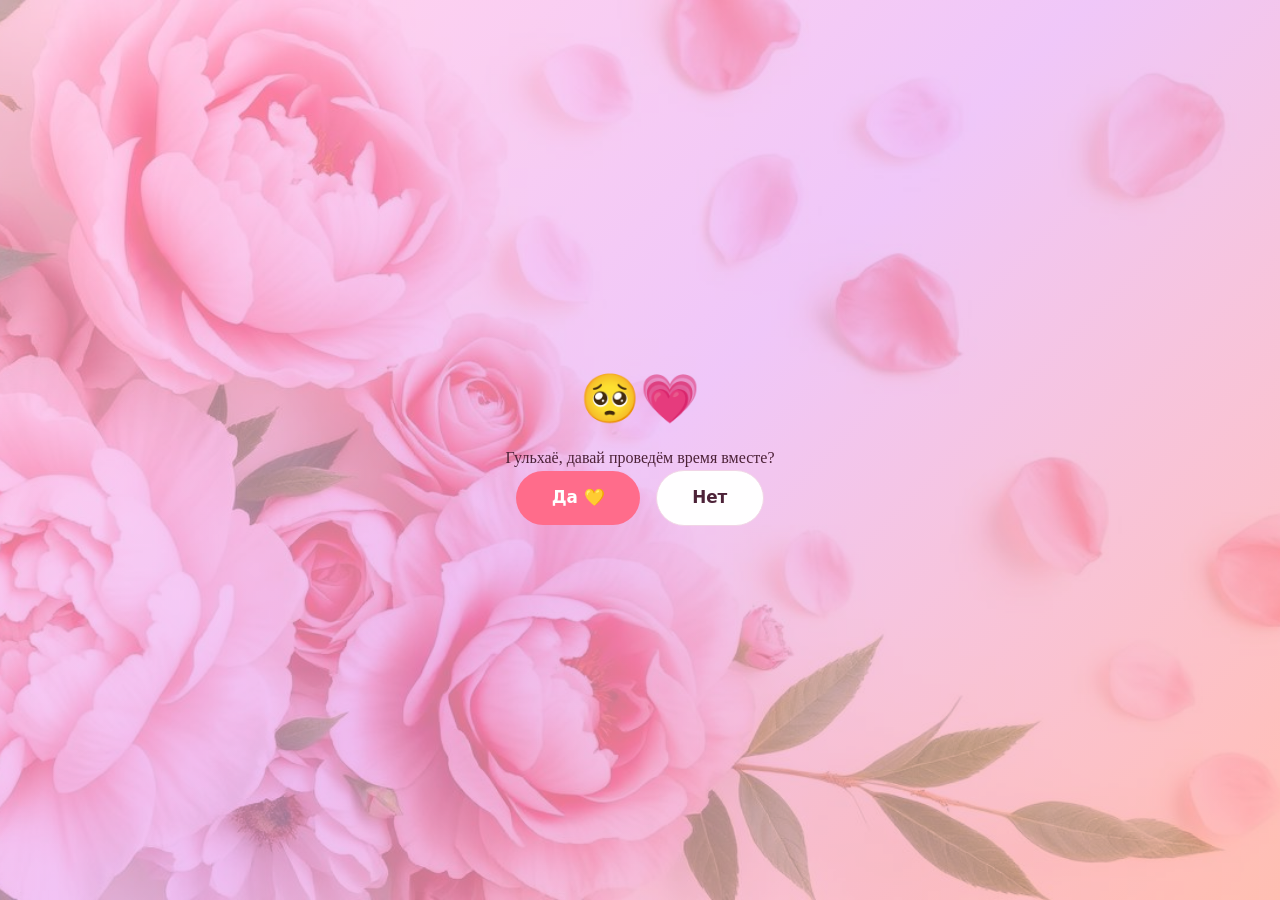
==== index.html @ dde7d089 "Add playful yes/no landing page as the site entry point Replaces the old backend-placeholder index w" ====
<!doctype html>
<html lang="ru">
<head>
  <meta charset="utf-8" />
  <meta name="viewport" content="width=device-width, initial-scale=1" />
  <title>Гульхаё, у меня вопрос…</title>
  <link rel="stylesheet" href="css2" />
  <link rel="stylesheet" href="styles-BQKTOYHW.css" />
  <style>
    html, body { margin: 0; height: 100%; overflow: hidden; }
    .ask-buttons { position: relative; }
    .ask-btn {
      appearance: none;
      border: none;
      font: inherit;
      font-size: 1.05rem;
      font-weight: 600;
      padding: .9rem 2.2rem;
      border-radius: 999px;
      cursor: pointer;
      transition: transform .15s ease, box-shadow .15s ease;
    }
    #yes-btn {
      background: var(--coral);
      color: #fff;
      box-shadow: var(--shadow-soft);
    }
    #yes-btn:hover { transform: scale(1.05); }
    #no-btn {
      background: var(--card);
      color: var(--foreground);
      border: 1px solid var(--border);
      transition: top .2s ease, left .2s ease;
    }
    #no-btn.is-fleeing { position: fixed; z-index: 20; }
  </style>
</head>
<body>
  <div class="min-h-screen font-sans text-foreground">
    <header class="relative overflow-hidden min-h-screen flex items-center">
      <div aria-hidden="true" class="absolute inset-0 -z-10" style="background:var(--gradient-romantic)"></div>
      <img src="flowers-AbJLmTm8.jpg" alt="" width="1536" height="768" class="absolute inset-0 -z-10 h-full w-full object-cover opacity-40 mix-blend-multiply" />
      <div class="mx-auto max-w-2xl px-6 py-20 text-center">
        <div style="font-size: 3rem; line-height: 1;">🥺💗</div>
        <h1 class="mt-6 text-4xl leading-[1.15] sm:text-5xl" style="font-family:var(--font-display)">Гульхаё, давай проведём время вместе?</h1>
        <div class="mt-10 flex items-center justify-center gap-4 ask-buttons">
          <button type="button" id="yes-btn" class="ask-btn">Да 💛</button>
          <button type="button" id="no-btn" class="ask-btn">Нет</button>
        </div>
      </div>
    </header>
  </div>

  <script>
    const noBtn = document.getElementById('no-btn');
    const yesBtn = document.getElementById('yes-btn');
    const margin = 16;

    function flee() {
      const rect = noBtn.getBoundingClientRect();
      const maxX = Math.max(margin, window.innerWidth - rect.width - margin);
      const maxY = Math.max(margin, window.innerHeight - rect.height - margin);
      const x = margin + Math.random() * (maxX - margin);
      const y = margin + Math.random() * (maxY - margin);
      noBtn.classList.add('is-fleeing');
      noBtn.style.left = `${x}px`;
      noBtn.style.top = `${y}px`;
    }

    noBtn.addEventListener('pointerenter', flee);
    noBtn.addEventListener('click', (event) => {
      event.preventDefault();
      flee();
    });
    window.addEventListener('resize', () => {
      if (noBtn.classList.contains('is-fleeing')) flee();
    });

    yesBtn.addEventListener('click', () => {
      window.location.href = 'date.html';
    });
  </script>
</body>
</html>
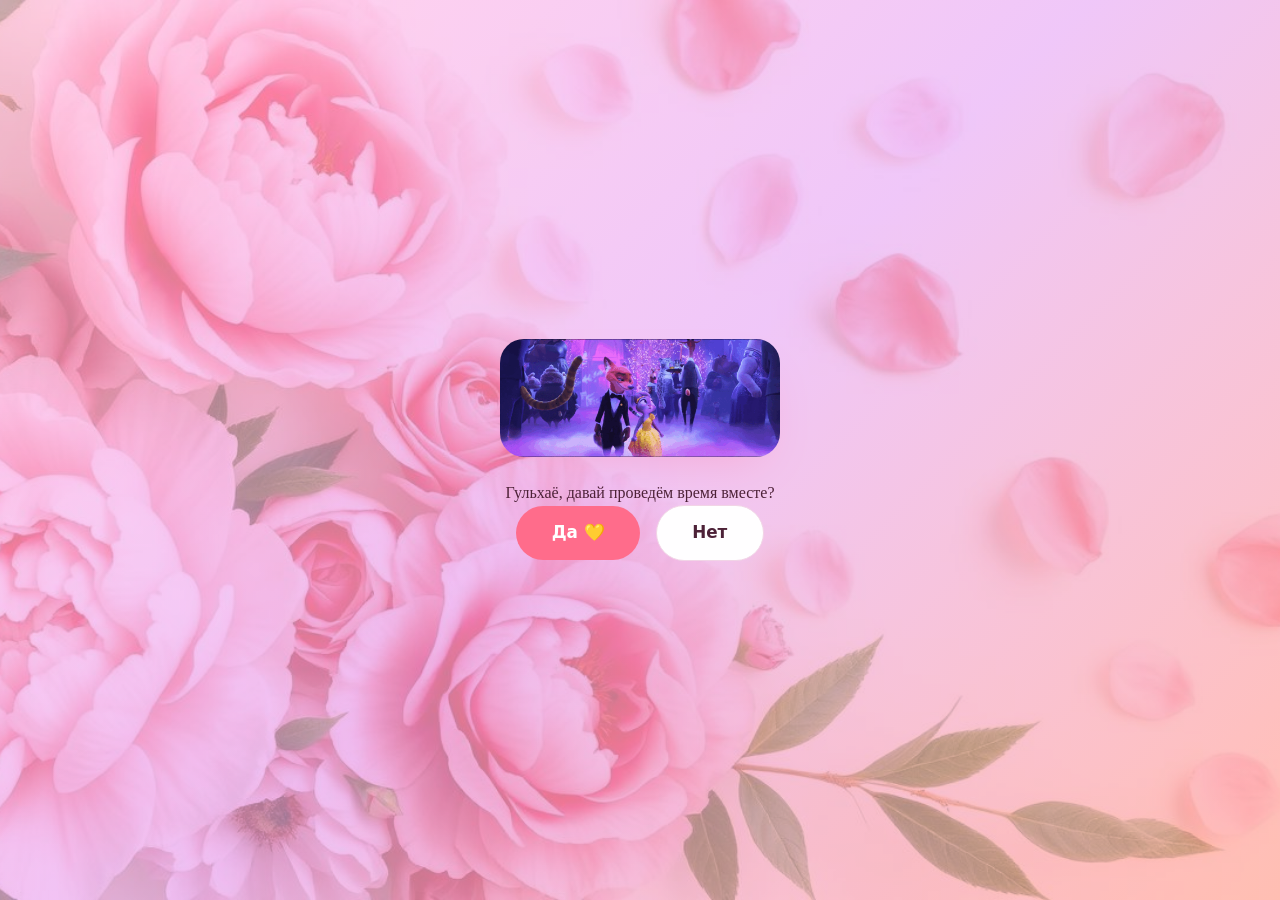
==== commit 4a4c5672: "Drop the date.html headline, enlarge the intro paragraph, swap landing emoji for a Zootopia gif date" ====
--- a/index.html
+++ b/index.html
@@ -41,7 +41,7 @@
       <div aria-hidden="true" class="absolute inset-0 -z-10" style="background:var(--gradient-romantic)"></div>
       <img src="flowers-AbJLmTm8.jpg" alt="" width="1536" height="768" class="absolute inset-0 -z-10 h-full w-full object-cover opacity-40 mix-blend-multiply" />
       <div class="mx-auto max-w-2xl px-6 py-20 text-center">
-        <div style="font-size: 3rem; line-height: 1;">🥺💗</div>
+        <img src="zootopia-dance.gif" alt="Nick and Judy dancing together" style="max-width: 280px; width: 100%; border-radius: 1.5rem; box-shadow: var(--shadow-soft);" />
         <h1 class="mt-6 text-4xl leading-[1.15] sm:text-5xl" style="font-family:var(--font-display)">Гульхаё, давай проведём время вместе?</h1>
         <div class="mt-10 flex items-center justify-center gap-4 ask-buttons">
           <button type="button" id="yes-btn" class="ask-btn">Да 💛</button>
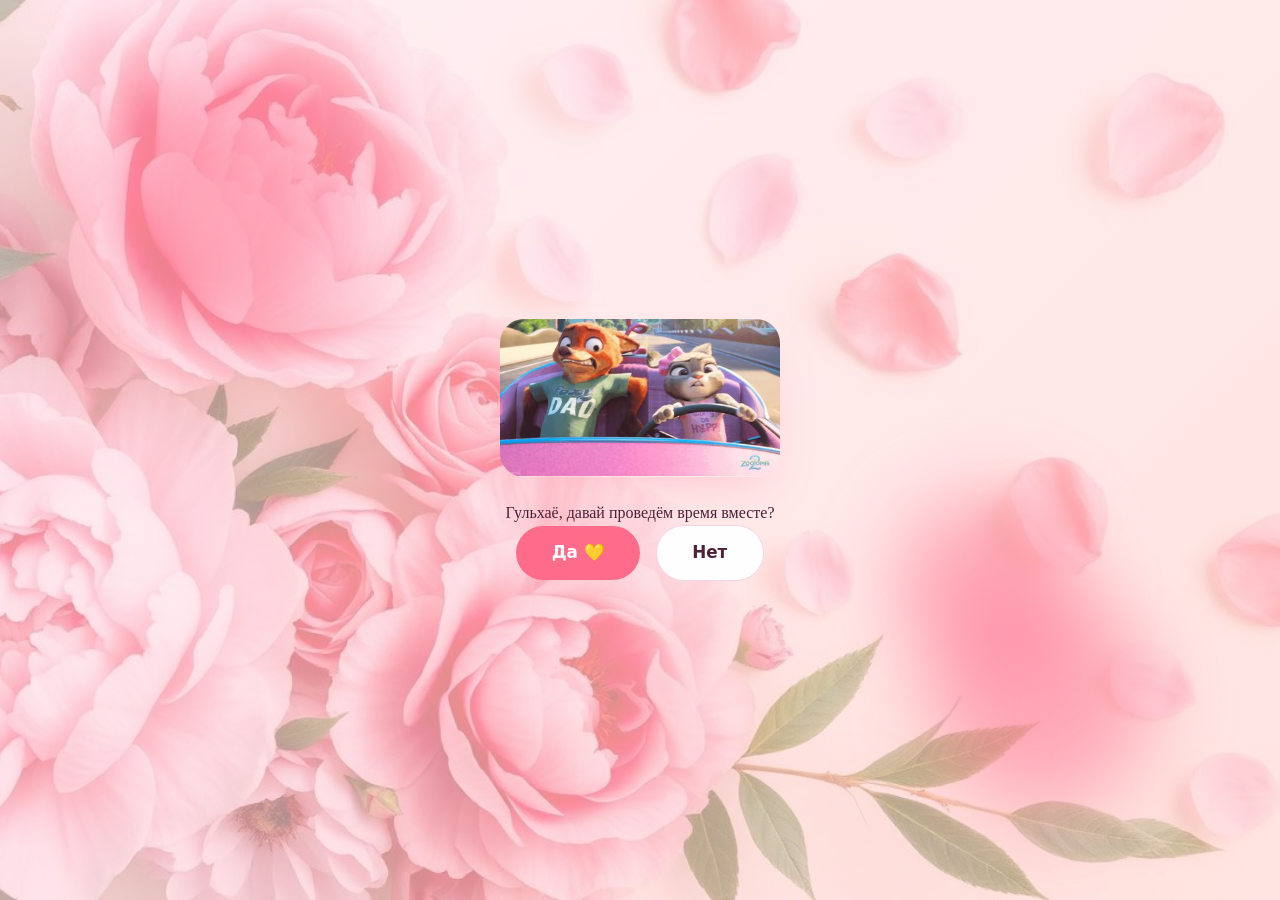
==== commit 45eed72e: "Swap landing GIF for a compressed video loop, add soft glow background effect The Zootopia gif was 1" ====
--- a/index.html
+++ b/index.html
@@ -8,6 +8,27 @@
   <link rel="stylesheet" href="styles-BQKTOYHW.css" />
   <style>
     html, body { margin: 0; height: 100%; overflow: hidden; }
+    .glow-blob {
+      position: absolute;
+      border-radius: 50%;
+      filter: blur(40px);
+      background: color-mix(in oklab, var(--coral) 50%, transparent);
+      animation: float-blob 9s ease-in-out infinite;
+      z-index: -5;
+    }
+    .glow-blob.b1 { width: 260px; height: 260px; top: 8%; left: 8%; }
+    .glow-blob.b2 { width: 220px; height: 220px; bottom: 10%; right: 10%; animation-delay: -3s; }
+    .glow-blob.b3 { width: 180px; height: 180px; top: 55%; left: 70%; animation-delay: -6s; }
+    @keyframes float-blob {
+      0%, 100% { transform: translate(0, 0) scale(1); }
+      50% { transform: translate(20px, -25px) scale(1.08); }
+    }
+    .hero-video {
+      max-width: 280px;
+      width: 100%;
+      border-radius: 1.5rem;
+      box-shadow: var(--shadow-soft);
+    }
     .ask-buttons { position: relative; }
     .ask-btn {
       appearance: none;
@@ -38,10 +59,16 @@
 <body>
   <div class="min-h-screen font-sans text-foreground">
     <header class="relative overflow-hidden min-h-screen flex items-center">
-      <div aria-hidden="true" class="absolute inset-0 -z-10" style="background:var(--gradient-romantic)"></div>
+      <div aria-hidden="true" class="absolute inset-0 -z-10" style="background:linear-gradient(135deg, #fff0f5, #ffe4e1)"></div>
       <img src="flowers-AbJLmTm8.jpg" alt="" width="1536" height="768" class="absolute inset-0 -z-10 h-full w-full object-cover opacity-40 mix-blend-multiply" />
+      <div aria-hidden="true" class="glow-blob b1"></div>
+      <div aria-hidden="true" class="glow-blob b2"></div>
+      <div aria-hidden="true" class="glow-blob b3"></div>
       <div class="mx-auto max-w-2xl px-6 py-20 text-center">
-        <img src="zootopia-dance.gif" alt="Nick and Judy dancing together" style="max-width: 280px; width: 100%; border-radius: 1.5rem; box-shadow: var(--shadow-soft);" />
+        <video class="hero-video" autoplay muted loop playsinline preload="auto" aria-label="Nick and Judy driving together">
+          <source src="zootopia-driving.webm" type="video/webm" />
+          <source src="zootopia-driving.mp4" type="video/mp4" />
+        </video>
         <h1 class="mt-6 text-4xl leading-[1.15] sm:text-5xl" style="font-family:var(--font-display)">Гульхаё, давай проведём время вместе?</h1>
         <div class="mt-10 flex items-center justify-center gap-4 ask-buttons">
           <button type="button" id="yes-btn" class="ask-btn">Да 💛</button>
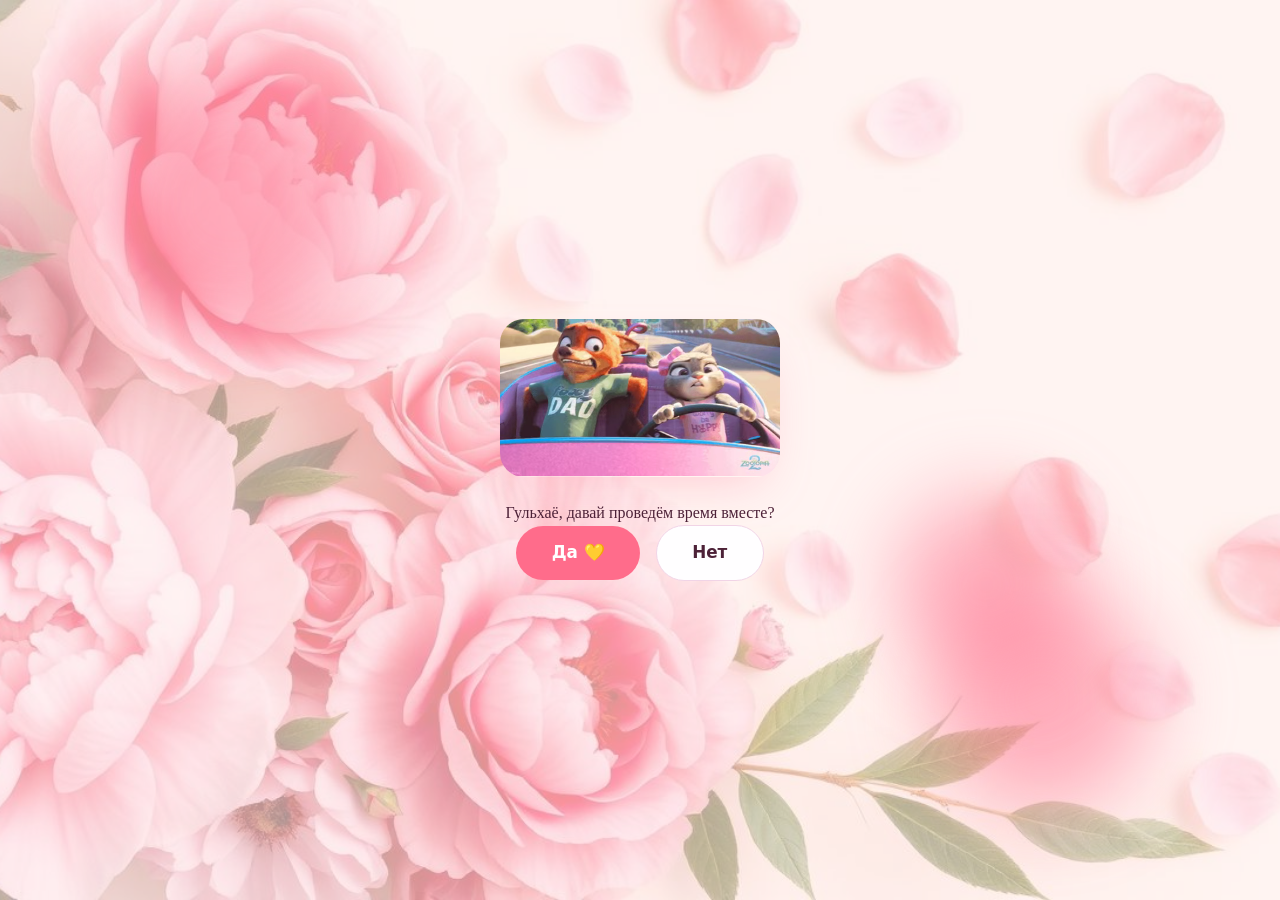
==== commit 81e02e9c: "Use a flat pink background (#FFF4F2) on the landing page instead of the gradient Co-Authored-By: Cla" ====
--- a/index.html
+++ b/index.html
@@ -59,7 +59,7 @@
 <body>
   <div class="min-h-screen font-sans text-foreground">
     <header class="relative overflow-hidden min-h-screen flex items-center">
-      <div aria-hidden="true" class="absolute inset-0 -z-10" style="background:linear-gradient(135deg, #fff0f5, #ffe4e1)"></div>
+      <div aria-hidden="true" class="absolute inset-0 -z-10" style="background:#FFF4F2"></div>
       <img src="flowers-AbJLmTm8.jpg" alt="" width="1536" height="768" class="absolute inset-0 -z-10 h-full w-full object-cover opacity-40 mix-blend-multiply" />
       <div aria-hidden="true" class="glow-blob b1"></div>
       <div aria-hidden="true" class="glow-blob b2"></div>
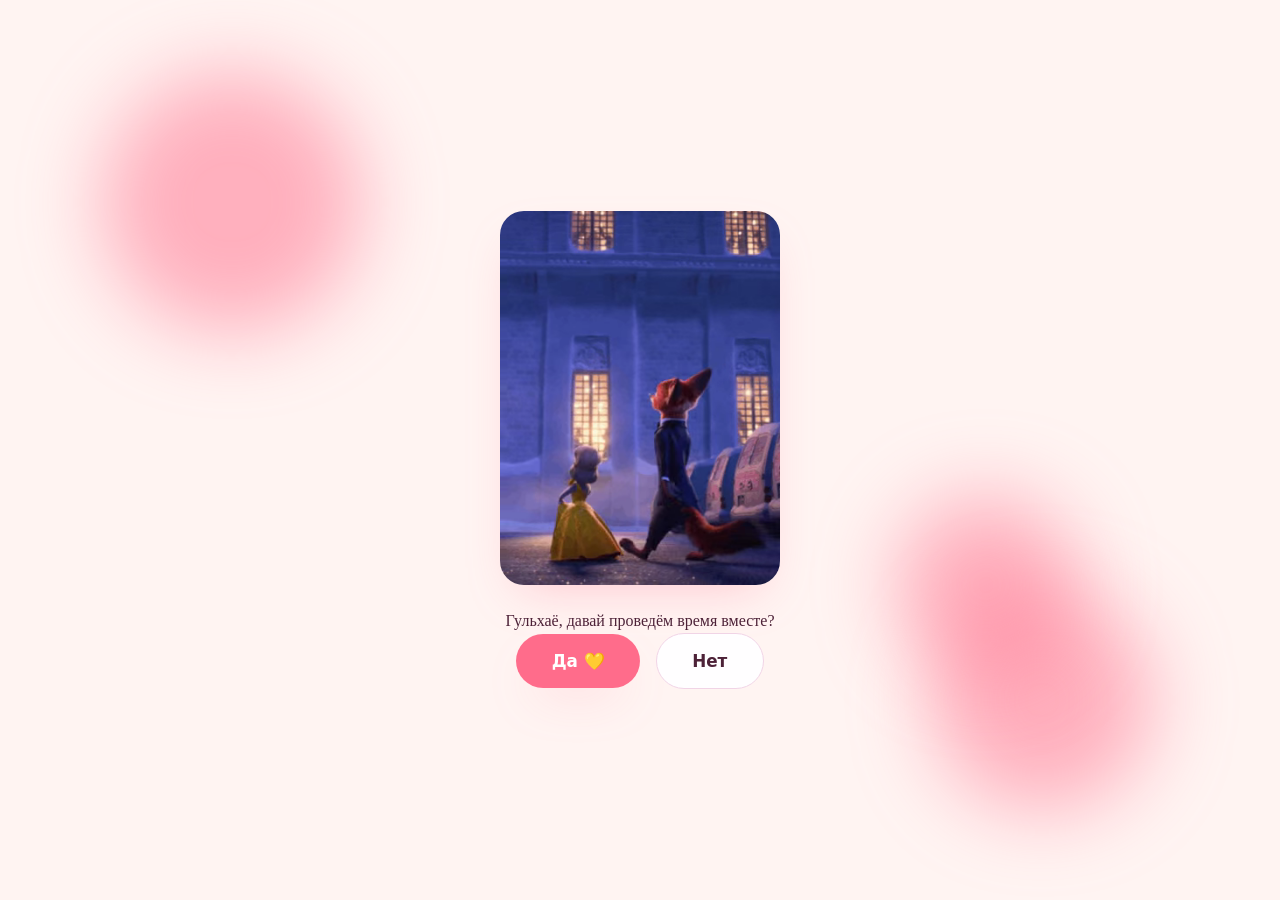
==== commit 744283b6: "Remove flower background image site-wide, swap landing video to the masquerade gala scene All three " ====
--- a/index.html
+++ b/index.html
@@ -60,14 +60,13 @@
   <div class="min-h-screen font-sans text-foreground">
     <header class="relative overflow-hidden min-h-screen flex items-center">
       <div aria-hidden="true" class="absolute inset-0 -z-10" style="background:#FFF4F2"></div>
-      <img src="flowers-AbJLmTm8.jpg" alt="" width="1536" height="768" class="absolute inset-0 -z-10 h-full w-full object-cover opacity-40 mix-blend-multiply" />
       <div aria-hidden="true" class="glow-blob b1"></div>
       <div aria-hidden="true" class="glow-blob b2"></div>
       <div aria-hidden="true" class="glow-blob b3"></div>
       <div class="mx-auto max-w-2xl px-6 py-20 text-center">
-        <video class="hero-video" autoplay muted loop playsinline preload="auto" aria-label="Nick and Judy driving together">
-          <source src="zootopia-driving.webm" type="video/webm" />
-          <source src="zootopia-driving.mp4" type="video/mp4" />
+        <video class="hero-video" autoplay muted loop playsinline preload="auto" aria-label="Nick and Judy at the masquerade ball">
+          <source src="zootopia-gala.webm" type="video/webm" />
+          <source src="zootopia-gala.mp4" type="video/mp4" />
         </video>
         <h1 class="mt-6 text-4xl leading-[1.15] sm:text-5xl" style="font-family:var(--font-display)">Гульхаё, давай проведём время вместе?</h1>
         <div class="mt-10 flex items-center justify-center gap-4 ask-buttons">
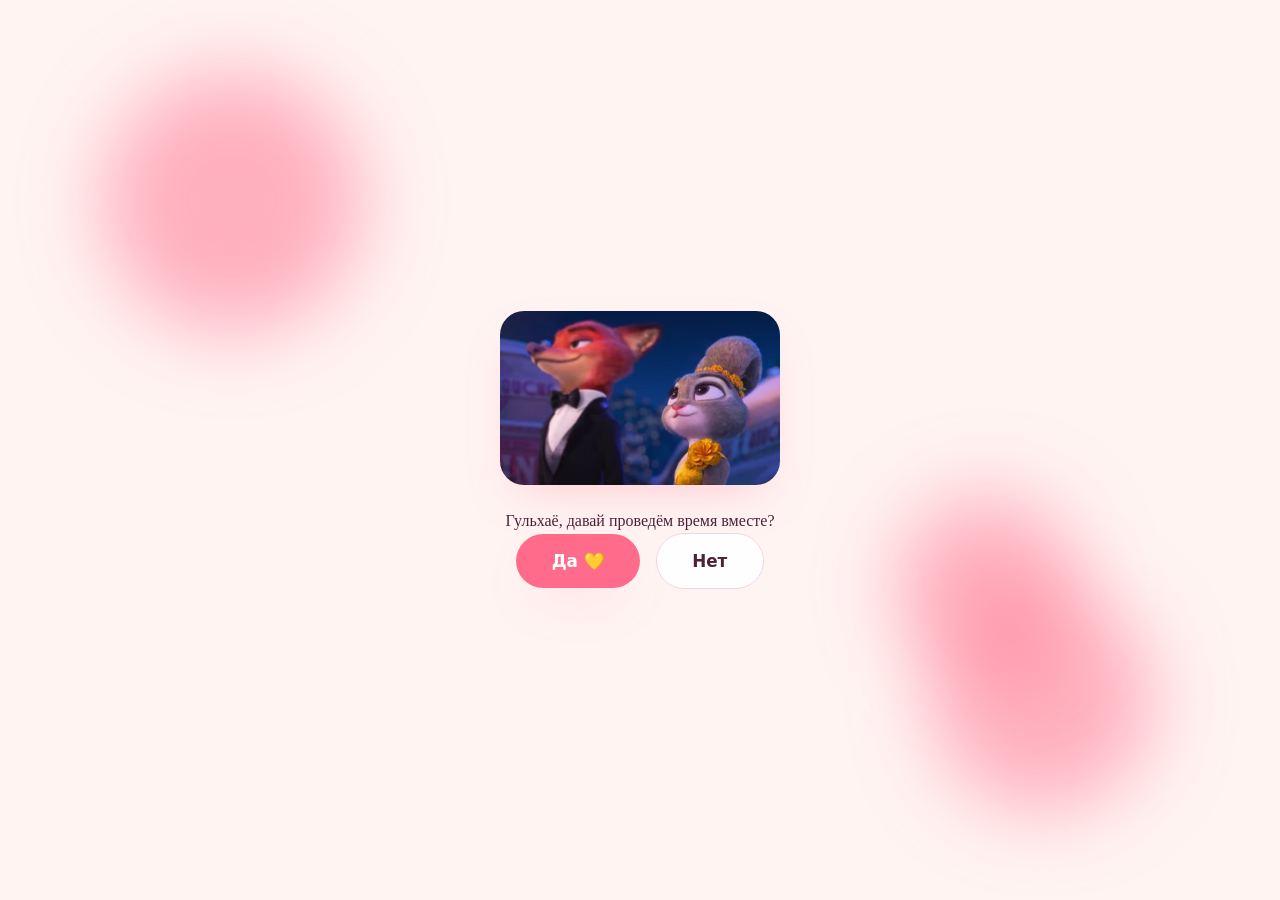
==== commit e6c19d1f: "Add custom-styled date/time pickers, page transitions, and a countdown Native <select> dropdowns pop" ====
--- a/index.html
+++ b/index.html
@@ -8,6 +8,51 @@
   <link rel="stylesheet" href="styles-BQKTOYHW.css" />
   <style>
     html, body { margin: 0; height: 100%; overflow: hidden; }
+    body {
+      opacity: 0;
+      transform: translateY(10px);
+      transition: opacity .5s ease, transform .5s ease;
+    }
+    body.page-ready { opacity: 1; transform: translateY(0); }
+    body.page-leaving {
+      opacity: 0;
+      transform: translateY(-10px);
+      transition: opacity .35s ease, transform .35s ease;
+    }
+    .countdown-overlay {
+      position: fixed;
+      inset: 0;
+      background: #FFF4F2;
+      display: flex;
+      flex-direction: column;
+      align-items: center;
+      justify-content: center;
+      gap: .75rem;
+      z-index: 50;
+      opacity: 0;
+      pointer-events: none;
+      transition: opacity .25s ease;
+    }
+    .countdown-overlay.is-active { opacity: 1; pointer-events: all; }
+    .countdown-number {
+      font-family: var(--font-display);
+      font-size: 9rem;
+      line-height: 1;
+      font-weight: 600;
+      color: var(--coral);
+      text-shadow: 0 8px 30px color-mix(in oklab, var(--coral) 35%, transparent);
+    }
+    .countdown-number.pop { animation: countdown-pop .7s cubic-bezier(.34, 1.56, .64, 1); }
+    @keyframes countdown-pop {
+      0% { transform: scale(.4); opacity: 0; }
+      35% { transform: scale(1.15); opacity: 1; }
+      60% { transform: scale(1); opacity: 1; }
+      100% { transform: scale(.9); opacity: 1; }
+    }
+    .countdown-caption {
+      font-size: 1.05rem;
+      color: var(--muted-foreground);
+    }
     .glow-blob {
       position: absolute;
       border-radius: 50%;
@@ -77,9 +122,18 @@
     </header>
   </div>
 
+  <div class="countdown-overlay" id="countdown-overlay" aria-hidden="true">
+    <div class="countdown-number" id="countdown-number">3</div>
+    <p class="countdown-caption">Уже бегу к тебе…</p>
+  </div>
+
   <script>
+    requestAnimationFrame(() => document.body.classList.add('page-ready'));
+
     const noBtn = document.getElementById('no-btn');
     const yesBtn = document.getElementById('yes-btn');
+    const countdownOverlay = document.getElementById('countdown-overlay');
+    const countdownNumber = document.getElementById('countdown-number');
     const margin = 16;
 
     function flee() {
@@ -102,8 +156,29 @@
       if (noBtn.classList.contains('is-fleeing')) flee();
     });
 
+    const playPop = () => {
+      countdownNumber.classList.remove('pop');
+      void countdownNumber.offsetWidth;
+      countdownNumber.classList.add('pop');
+    };
+
     yesBtn.addEventListener('click', () => {
-      window.location.href = 'date.html';
+      countdownOverlay.classList.add('is-active');
+      let count = 3;
+      countdownNumber.textContent = String(count);
+      playPop();
+      const tick = () => {
+        count -= 1;
+        if (count > 0) {
+          countdownNumber.textContent = String(count);
+          playPop();
+          setTimeout(tick, 700);
+        } else {
+          document.body.classList.add('page-leaving');
+          setTimeout(() => { window.location.href = 'date.html'; }, 280);
+        }
+      };
+      setTimeout(tick, 700);
     });
   </script>
 </body>
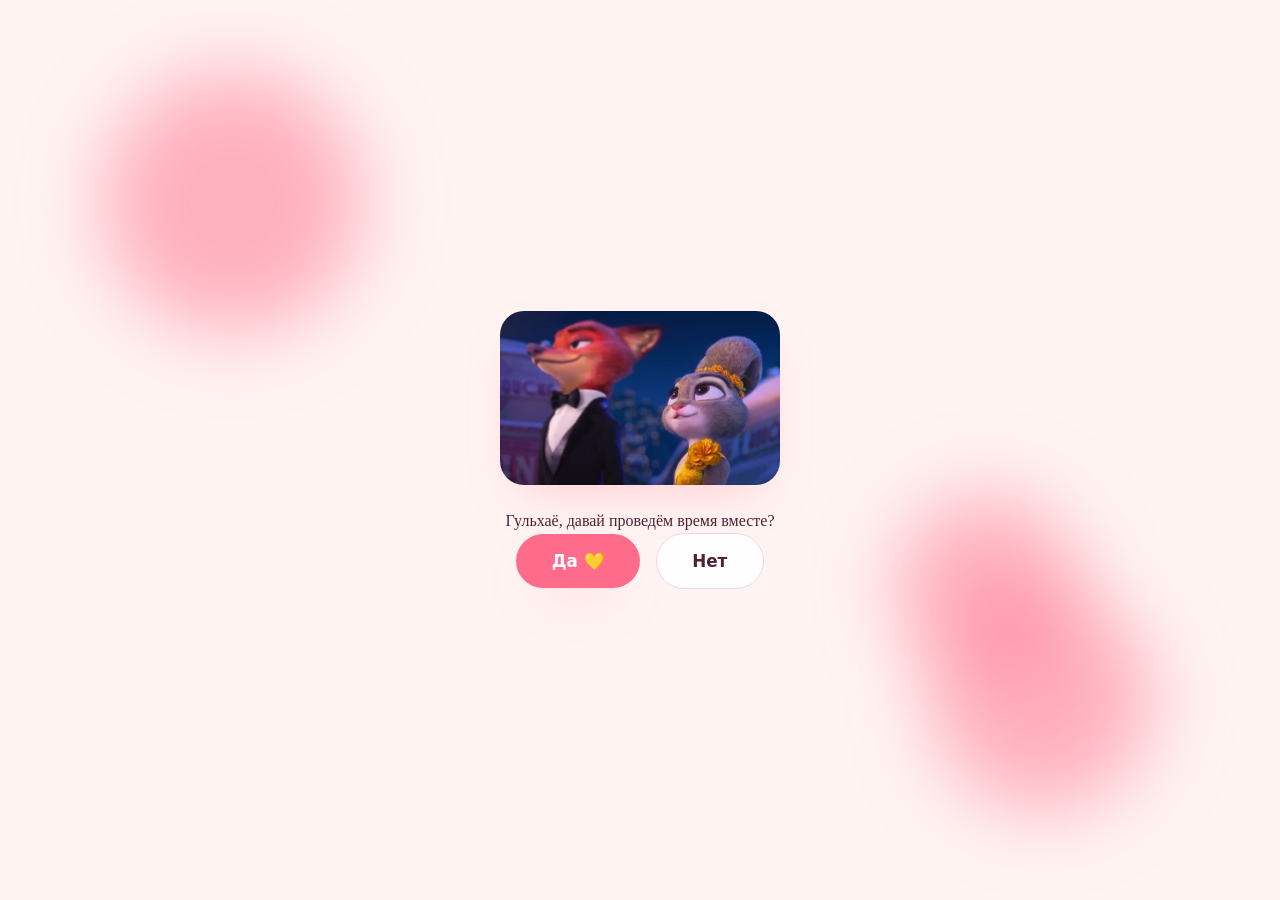
==== commit 60a52463: "Make the "Нет" button dodge a short distance instead of teleporting It used to jump to a fully rando" ====
--- a/index.html
+++ b/index.html
@@ -140,8 +140,21 @@
       const rect = noBtn.getBoundingClientRect();
       const maxX = Math.max(margin, window.innerWidth - rect.width - margin);
       const maxY = Math.max(margin, window.innerHeight - rect.height - margin);
-      const x = margin + Math.random() * (maxX - margin);
-      const y = margin + Math.random() * (maxY - margin);
+      const hopMin = 90;
+      const hopMax = 170;
+      let x = rect.left;
+      let y = rect.top;
+      for (let attempt = 0; attempt < 8; attempt += 1) {
+        const angle = Math.random() * Math.PI * 2;
+        const distance = hopMin + Math.random() * (hopMax - hopMin);
+        const candidateX = Math.min(maxX, Math.max(margin, rect.left + Math.cos(angle) * distance));
+        const candidateY = Math.min(maxY, Math.max(margin, rect.top + Math.sin(angle) * distance));
+        if (Math.hypot(candidateX - rect.left, candidateY - rect.top) > hopMin * 0.5) {
+          x = candidateX;
+          y = candidateY;
+          break;
+        }
+      }
       noBtn.classList.add('is-fleeing');
       noBtn.style.left = `${x}px`;
       noBtn.style.top = `${y}px`;
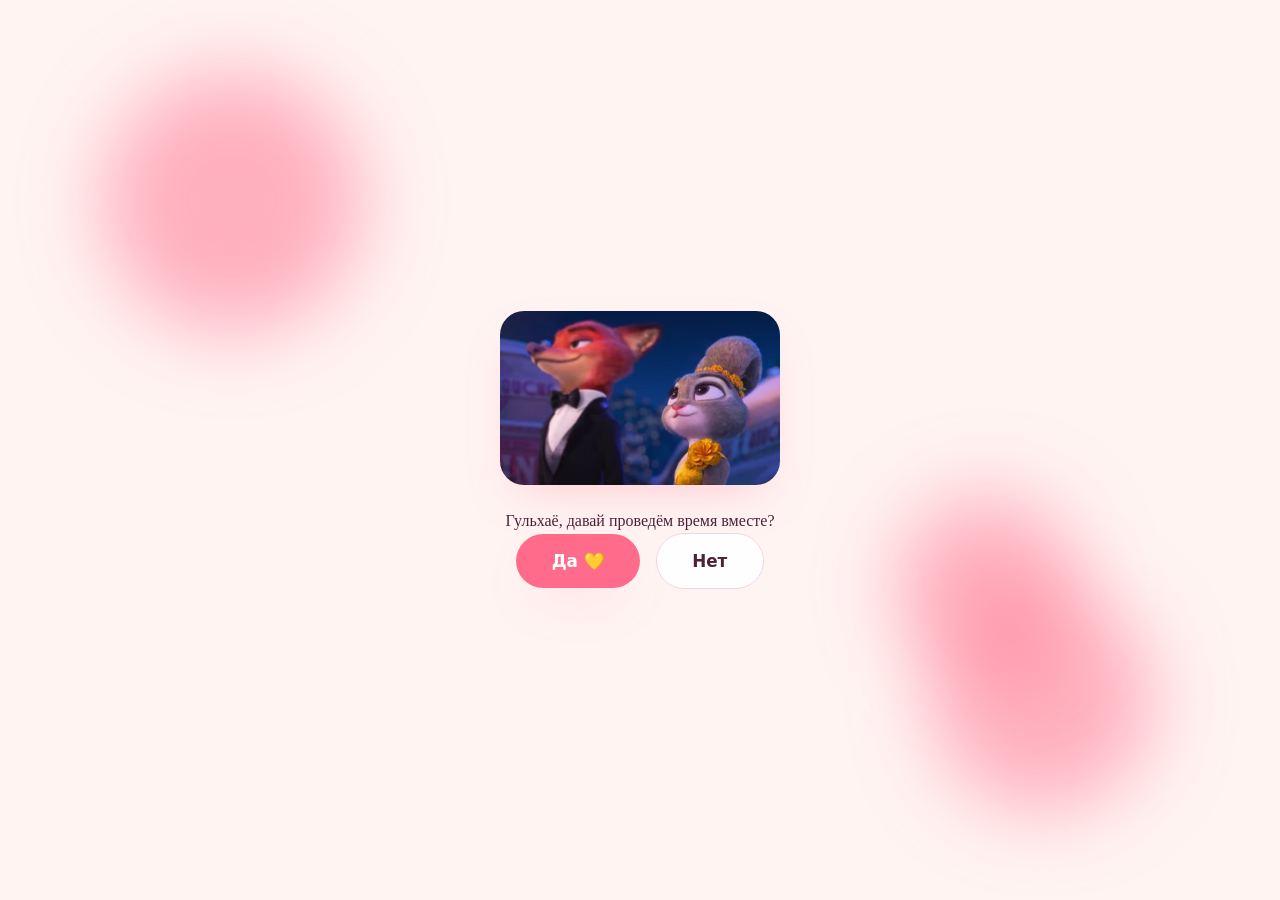
==== commit 18d8e9db: "Keep the "Нет" button from landing on the "Да" button or the video flee() now rejects any hop destin" ====
--- a/index.html
+++ b/index.html
@@ -132,9 +132,18 @@
 
     const noBtn = document.getElementById('no-btn');
     const yesBtn = document.getElementById('yes-btn');
+    const heroVideo = document.querySelector('.hero-video');
     const countdownOverlay = document.getElementById('countdown-overlay');
     const countdownNumber = document.getElementById('countdown-number');
     const margin = 16;
+    const obstaclePad = 14;
+
+    const rectsOverlap = (a, b) => !(
+      a.right + obstaclePad < b.left ||
+      a.left - obstaclePad > b.right ||
+      a.bottom + obstaclePad < b.top ||
+      a.top - obstaclePad > b.bottom
+    );
 
     function flee() {
       const rect = noBtn.getBoundingClientRect();
@@ -142,14 +151,19 @@
       const maxY = Math.max(margin, window.innerHeight - rect.height - margin);
       const hopMin = 90;
       const hopMax = 170;
+      const obstacles = [yesBtn, heroVideo].filter(Boolean).map((el) => el.getBoundingClientRect());
       let x = rect.left;
       let y = rect.top;
-      for (let attempt = 0; attempt < 8; attempt += 1) {
+      for (let attempt = 0; attempt < 24; attempt += 1) {
         const angle = Math.random() * Math.PI * 2;
         const distance = hopMin + Math.random() * (hopMax - hopMin);
         const candidateX = Math.min(maxX, Math.max(margin, rect.left + Math.cos(angle) * distance));
         const candidateY = Math.min(maxY, Math.max(margin, rect.top + Math.sin(angle) * distance));
-        if (Math.hypot(candidateX - rect.left, candidateY - rect.top) > hopMin * 0.5) {
+        const movedEnough = Math.hypot(candidateX - rect.left, candidateY - rect.top) > hopMin * 0.5;
+        if (!movedEnough) continue;
+        const candidateRect = { left: candidateX, top: candidateY, right: candidateX + rect.width, bottom: candidateY + rect.height };
+        const blocked = obstacles.some((obstacle) => rectsOverlap(candidateRect, obstacle));
+        if (!blocked) {
           x = candidateX;
           y = candidateY;
           break;
